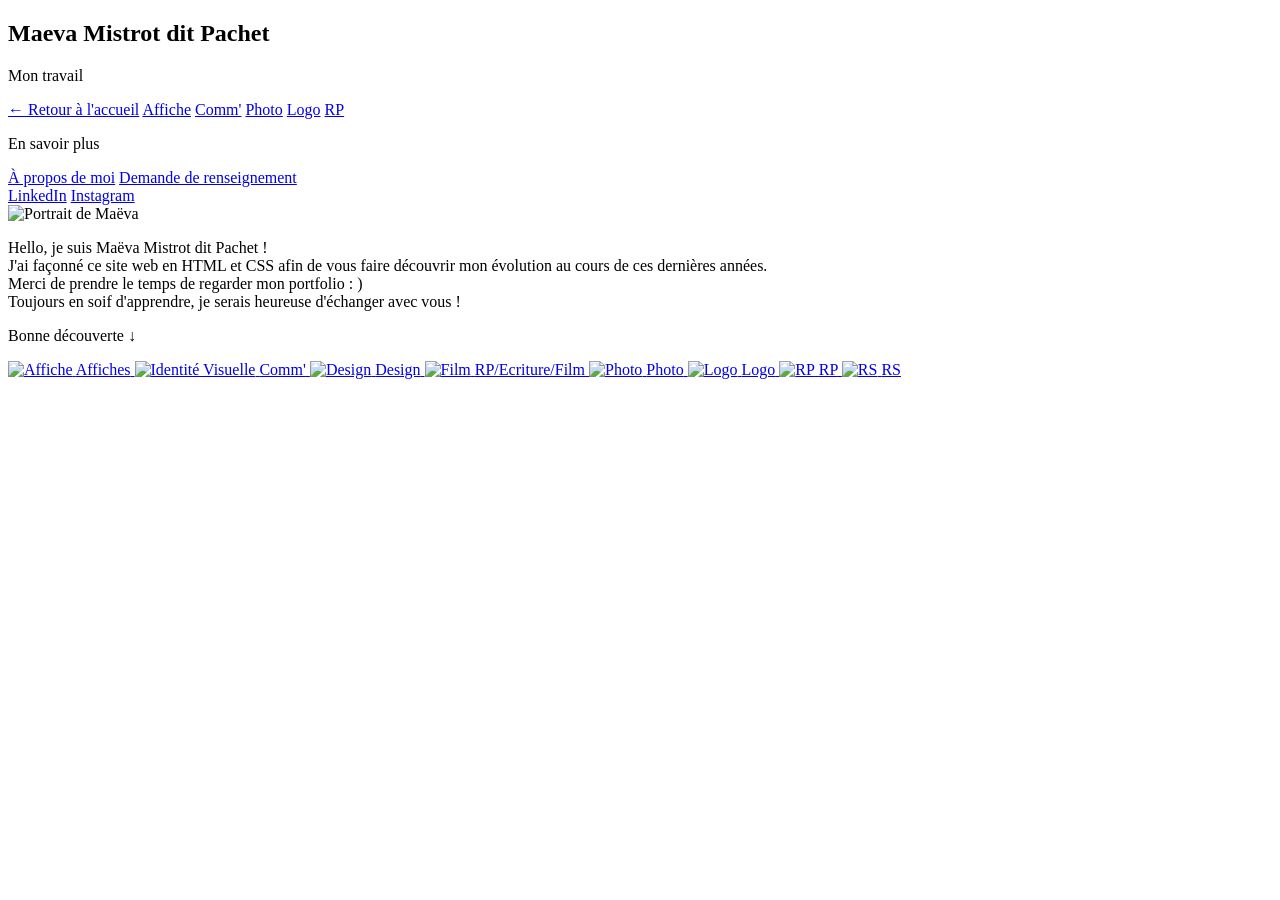
==== index.html @ 374b1b8c "Create index.html" ====
<!DOCTYPE html>
<html lang="fr">
<head>
    <meta charset="UTF-8">
    <meta name="viewport" content="width=device-width, initial-scale=1.0">
    <title>Portfolio - Maeva Mistrot dit Pachet</title>
    
    <link rel="preconnect" href="https://fonts.googleapis.com">
    <link rel="preconnect" href="https://fonts.gstatic.com" crossorigin>
    <link href="https://fonts.googleapis.com/css2?family=Inter:wght@400;600&family=Playfair+Display:ital,wght@0,400;0,600;1,400&display=swap" rel="stylesheet">
    <link rel="stylesheet" href="style.css">
</head>
    
<body class="page-accueil">

<div class="layout-wrapper">

    <!-- Barre latérale -->
    <div class="sidebar">
        <div class="sidebar-top">
            <h2 class="logo-text">Maeva Mistrot dit Pachet</h2>
            
            <div class="menu-lateral">
                <p class="menu-title">Mon travail</p>
                <nav class="menu-links">
                    <a href="index.html">← Retour à l'accueil</a>
                    <a href="page-affiches.html">Affiche</a>
                    <a href="page-comm.html">Comm'</a>
                    <a href="page-photo.html">Photo</a>
                    <a href="page-logo.html">Logo</a>
                    <a href="page-rp.html">RP</a> 
                </nav>

                <p class="menu-title">En savoir plus</p>
                <nav class="menu-links">
                    <a href="a-propos.html">À propos de moi</a>
                    <a href="contact.html">Demande de renseignement</a>
                </nav>
            </div>
        </div>

        <div class="social-links">
            <a href="https://www.linkedin.com/in/maëva-mistrot-dit-pachet/" target="_blank">LinkedIn</a>
            <a href="https://www.instagram.com/maeva.mdp?igsh=MXB2cDVnMjRlbTE3Ng%3D%3D&utm_source=qr" target="_blank">Instagram</a>
        </div>
    </div> 

    <!-- Contenu principal -->
    <div class="main-content">
        <div class="intro-section">
    <!-- La boîte pour la photo à gauche -->
    <div class="intro-photo reveal">
        <!-- Mets le bon nom de ton image portrait ici -->
        <img src="images/Screenshot 2026-05-28 at 20.35.17.png" alt="Portrait de Maëva">
    </div>

    <!-- La boîte pour le texte à droite -->
    <div class="intro-content">
        <p class="intro-text reveal">
            Hello, je suis Maëva Mistrot dit Pachet !<br>
            J'ai façonné ce site web en HTML et CSS afin de vous faire découvrir mon évolution au cours de ces dernières années.<br>
            Merci de prendre le temps de regarder mon portfolio : )<br>
            Toujours en soif d'apprendre, je serais heureuse d'échanger avec vous !
        </p>
        <p class="scroll-text reveal">Bonne découverte ↓</p>
    </div>
    
</div>

        <div class="gallery-grid">
    <a href="page-affiches.html" class="gallery-item">
        <img src="images/affiches/Futura 2.png" alt="Affiche">
        <span class="hover-text">Affiches</span>
    </a>
    <a href="page-comm.html" class="gallery-item">
        <img src="images/comm'/ID-V.png" alt="Identité Visuelle">
        <span class="hover-text">Comm'</span>
    </a>
    <a href="page-design.html" class="gallery-item">
        <img src="images/design/marylin monroe.png" alt="Design">
        <span class="hover-text">Design</span>
    </a>
    <a href="page-film.html" class="gallery-item">
        <img src="images/film/MistrotditPachet-Maeva-ludique-G2 copy.pdf" alt="Film">
        <span class="hover-text">RP/Ecriture/Film</span>
    </a>
    <a href="page-photo.html" class="gallery-item">
        <img src="images/photo/rose.jpg" alt="Photo">
        <span class="hover-text">Photo</span>
    </a>
    <a href="page-logo.html" class="gallery-item">
        <img src="images/logo/Crush production - Logo.png" alt="Logo">
        <span class="hover-text">Logo</span>
    </a>
    <a href="page-rp.html" class="gallery-item">
        <img src="images/RP/U1.png" alt="RP">
        <span class="hover-text">RP</span>
    </a>
    <a href="page-rs.html" class="gallery-item">
        <img src="images/RS/Umaine.png" alt="RS">
        <span class="hover-text">RS</span>
    </a>
</div>

</div>

<script>
    document.addEventListener("DOMContentLoaded", function() {
        const reveals = document.querySelectorAll('.reveal');
        const observer = new IntersectionObserver((entries) => {
            entries.forEach(entry => {
                if (entry.isIntersecting) {
                    entry.target.classList.add('active');
                    observer.unobserve(entry.target); 
                }
            });
        }, { threshold: 0.1 });
        reveals.forEach(reveal => observer.observe(reveal));
    });
</script>

</body>
</html>
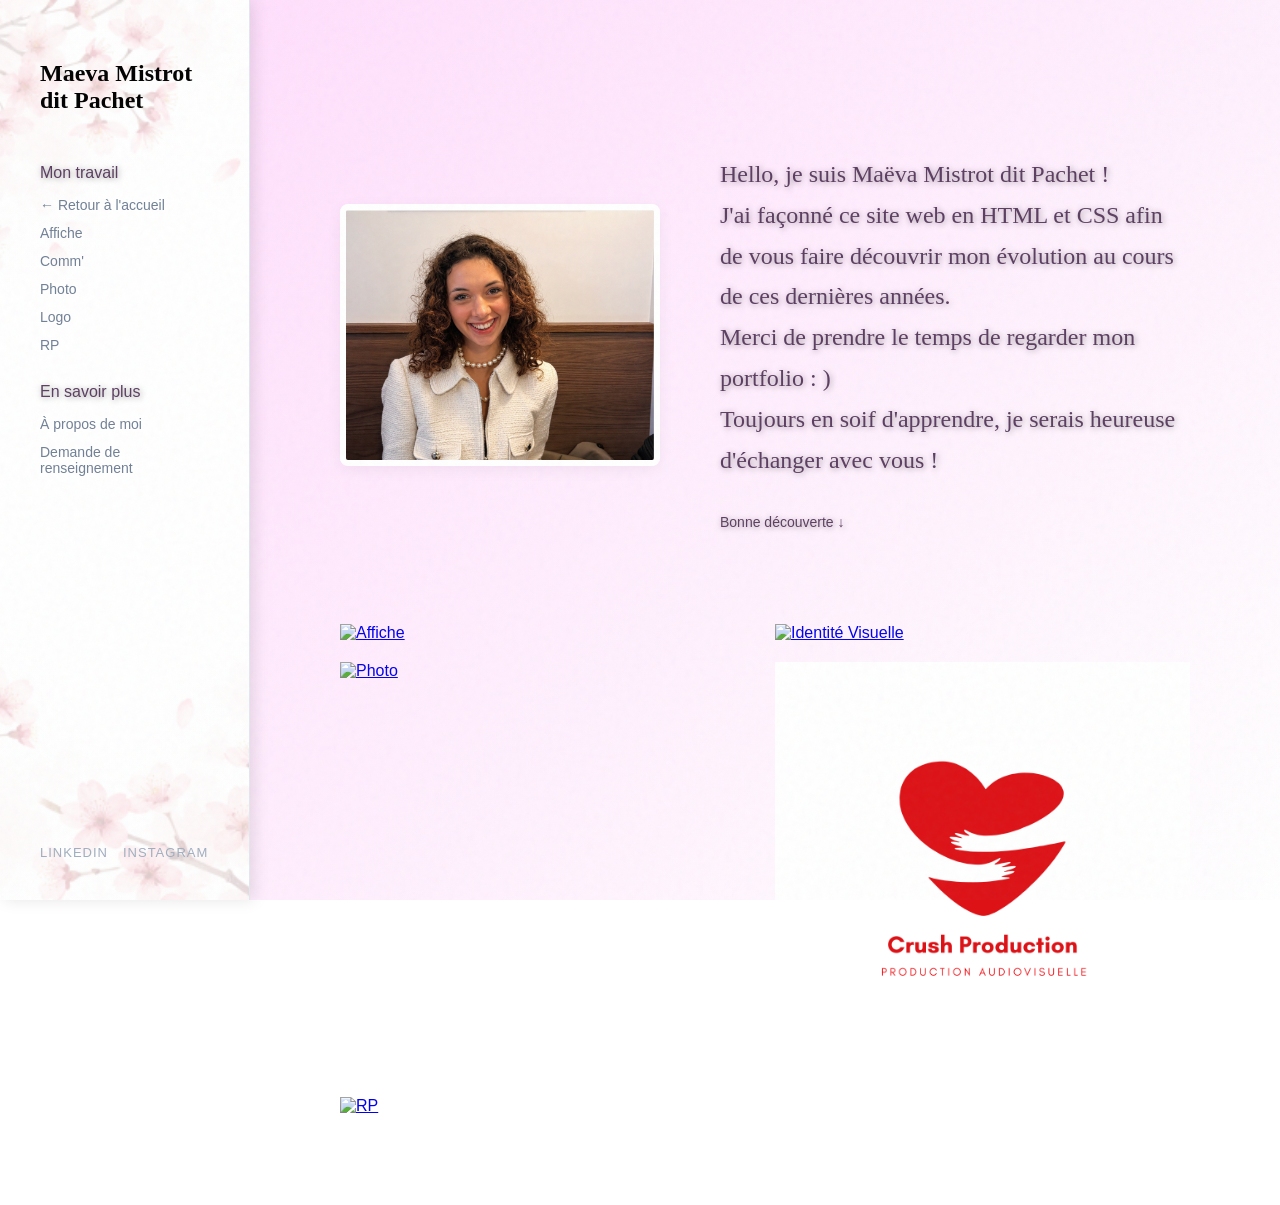
==== commit 6d837277: "Replace image links with PDF versions in gallery" ====
--- a/index.html
+++ b/index.html
@@ -69,23 +69,15 @@
 
         <div class="gallery-grid">
     <a href="page-affiches.html" class="gallery-item">
-        <img src="images/affiches/Futura 2.png" alt="Affiche">
+        <img src="images/affiches/Futura 2.pdf" alt="Affiche">
         <span class="hover-text">Affiches</span>
     </a>
     <a href="page-comm.html" class="gallery-item">
-        <img src="images/comm'/ID-V.png" alt="Identité Visuelle">
+        <img src="images/comm'/ID-V.pdf" alt="Identité Visuelle">
         <span class="hover-text">Comm'</span>
     </a>
-    <a href="page-design.html" class="gallery-item">
-        <img src="images/design/marylin monroe.png" alt="Design">
-        <span class="hover-text">Design</span>
-    </a>
-    <a href="page-film.html" class="gallery-item">
-        <img src="images/film/MistrotditPachet-Maeva-ludique-G2 copy.pdf" alt="Film">
-        <span class="hover-text">RP/Ecriture/Film</span>
-    </a>
     <a href="page-photo.html" class="gallery-item">
-        <img src="images/photo/rose.jpg" alt="Photo">
+        <img src="images/photo/rose.pdf" alt="Photo">
         <span class="hover-text">Photo</span>
     </a>
     <a href="page-logo.html" class="gallery-item">
@@ -93,12 +85,8 @@
         <span class="hover-text">Logo</span>
     </a>
     <a href="page-rp.html" class="gallery-item">
-        <img src="images/RP/U1.png" alt="RP">
+        <img src="images/RP/U1.pdf" alt="RP">
         <span class="hover-text">RP</span>
-    </a>
-    <a href="page-rs.html" class="gallery-item">
-        <img src="images/RS/Umaine.png" alt="RS">
-        <span class="hover-text">RS</span>
     </a>
 </div>
 
--- a/style.css
+++ b/style.css
@@ -0,0 +1,753 @@
+html { box-sizing: border-box; }
+*, *:before, *:after { box-sizing: inherit; }
+body {
+    margin: 0;
+    font-family: 'Inter', sans-serif; /* Applique Inter partout par défaut */
+    background-color: #f5f6f8;
+}
+@keyframes apparitionDouce {
+    0% {
+        opacity: 0; /* Totalement transparent au début */
+        transform: translateY(20px); /* Décalé de 20 pixels vers le bas */
+    }
+    100% {
+        opacity: 1; /* Totalement visible à la fin */
+        transform: translateY(0); /* Remis à sa position normale */
+    }
+}
+
+.layout-wrapper {
+    display: flex;
+    min-height: 100vh; 
+}
+
+
+.sidebar {
+    width: 250px !important;
+    min-width: 250px;
+    background-color: rgba(255, 255, 255, 0.6);
+    border-right: 1px solid #e2e8f0;
+    padding: 40px;
+    height: 100vh;
+    position: sticky;
+    top: 0;
+    display: flex !important; /* Doit être en flex pour que margin-top: auto fonctionne */
+    flex-direction: column;
+}
+
+
+.logo-text {
+    font-family: 'Playfair Display', serif; /* La police élégante */
+    font-size: 24px; /* On peut l'agrandir un tout petit peu */
+    color: #000000;
+    margin-bottom: 50px;
+}
+
+.menu-title {
+    font-weight: bold;
+    color: #000000;
+    margin-top: 30px;
+    margin-bottom: 15px;
+}
+
+.menu-links {
+    display: flex;
+    flex-direction: column; 
+    gap: 12px; 
+}
+
+.menu-links a {
+    text-decoration: none; 
+    color: #718096; 
+    font-size: 14px;
+    transition: color 0.3s ease; 
+}
+
+.menu-links a:hover {
+    color: #1a365d; 
+}
+.social-links {
+    display: flex;
+    gap: 15px;
+    margin-top: auto; /* C'est margin-TOP qui pousse le bloc vers le bas */
+}
+
+.social-links a {
+    text-decoration: none;
+    font-size: 13px; /* Un peu plus petit que le menu principal */
+    color: #a0aec0; /* Un gris un peu plus clair pour hiérarchiser l'information */
+    text-transform: uppercase; /* Met le texte en MAJUSCULES pour le style "brand design" */
+    letter-spacing: 1px; /* Espace légèrement les lettres */
+    transition: color 0.3s ease;
+}
+
+.social-links a:hover {
+    color: #1a365d;
+}
+.main-content {
+    flex: 1; 
+    background-color: #f5f6f8; 
+    animation: apparitionDouce 0.8s ease forwards;
+}
+
+.header-center h1 {
+    margin: 0; 
+}
+.header-left, .header-right {
+    flex: 1; 
+}
+
+.header-center {
+    text-align: center; 
+}
+
+.header-right {
+    text-align: right; 
+}
+.menu {
+    display: flex;
+    justify-content: space-between;
+    gap: 32px;
+}
+
+.container {
+    width: 80%;
+    margin: auto;
+}
+
+.full_width {
+    width: 100%;
+    margin: ;
+}
+.gallery {
+    display: flex;
+    justify-content: space-between;
+    width: 80%;
+    margin: auto;
+}
+.intro-section {
+    padding: 80px 40px;
+    display: flex; /* Active le mode côte à côte */
+    flex-direction: row; /* Image à gauche, texte à droite */
+    align-items: center; /* Centre verticalement la photo et le texte */
+    justify-content: center;
+    gap: 60px; /* L'espace entre la photo et le texte */
+    max-width: 1100px;
+    margin: 0 auto;
+}
+
+/* --- LA PHOTO --- */
+.intro-photo {
+    flex-shrink: 0; /* Empêche la photo de s'écraser si l'écran est petit */
+}
+
+.intro-photo img {
+    width: 320px; /* Ajuste la taille de la photo ici */
+    height: auto;
+    border-radius: 8px; /* Bords très légèrement arrondis */
+    border: 6px solid #ffffff; /* Le cadre blanc autour de la photo */
+    box-shadow: 0 4px 15px rgba(0,0,0,0.05); /* Une ombre très légère pour détacher la photo */
+}
+
+/* --- LE TEXTE --- */
+.intro-content {
+    display: flex;
+    flex-direction: column;
+}
+.intro-text {
+    font-family: 'Playfair Display', serif;
+    font-size: 24px;
+    color: #49376a;
+    line-height: 1.7;
+    margin-bottom: 20px;
+    text-align: left; /* Force le texte à s'aligner à gauche comme sur ta maquette */
+}
+
+.scroll-text {
+    font-size: 14px;
+    color: #5b3e61;
+    text-align: left;
+}
+.page-accueil p { 
+    color: #5b3e61; /* Ton texte en blanc */
+    
+    /* La magie opère ici : décalage X, décalage Y, flou, couleur (noir à 40% d'opacité) */
+    text-shadow: 1px 1px 6px rgba(0, 0, 0, 0.4); 
+    
+    /* Optionnel : un peu plus d'épaisseur de police aide aussi la lisibilité en blanc */
+    font-weight: 500; 
+}
+
+.scroll-text {
+    font-size: 14px;
+    color: #5b3e61; 
+}
+
+.gallery-grid {
+    display: grid; 
+    grid-template-columns: repeat(2, 1fr); 
+    gap: 20px; 
+    padding: 0 40px 40px 40px; 
+}
+
+.gallery-grid a {
+    display: block;
+    width: 100%;
+    overflow: hidden; 
+}
+
+.gallery-grid img {
+    width: 100%;
+    height: 100%;
+    object-fit: cover;
+    display: block;
+    transition: transform 0.5s ease, opacity 0.5s ease; 
+}
+
+.gallery-grid a:hover img {
+    transform: scale(1.03); 
+    opacity: 0.9; 
+}
+
+.project-article {
+    padding: 60px 40px;
+    max-width: 800px; /* On limite la largeur pour que le texte reste lisible */
+    margin: 0 auto; /* Centre l'article au milieu de la colonne de droite */
+}
+
+/* Titres de l'article */
+.project-title {
+    font-family: 'Playfair Display', serif;
+    font-size: 42px;
+    color: #5b3e61;
+    margin-bottom: 10px;
+}
+
+.project-subtitle {
+    font-size: 18px;
+    color: #718096;
+    margin-bottom: 40px;
+    line-height: 1.5;
+}
+
+/* L'image principale (Hero image) en haut de l'article */
+.project-hero-image {
+    width: 100%;
+    height: 400px;
+    object-fit: cover;
+    margin-bottom: 40px;
+}
+
+/* Le corps du texte */
+.project-text {
+    font-size: 16px;
+    line-height: 1.8;
+    color: #2d3748;
+}
+
+.project-text h3 {
+    font-family: 'Playfair Display', serif;
+    color: #1a365d;
+    margin-top: 40px;
+}
+.contact-section {
+    padding: 60px 40px;
+    max-width: 600px; /* Un formulaire trop large est désagréable à remplir */
+    margin: 0 auto;
+}
+
+.contact-form {
+    margin-top: 40px;
+    display: flex;
+    flex-direction: column; /* Aligne les champs les uns sous les autres */
+    gap: 24px; /* Espace proprement chaque bloc du formulaire */
+}
+
+/* Le texte au-dessus des champs */
+.form-group label {
+    display: block;
+    font-size: 14px;
+    font-weight: 600;
+    color: #1a365d;
+    margin-bottom: 8px;
+}
+
+/* Les champs de saisie (texte court et texte long) */
+.form-group input, 
+.form-group textarea {
+    width: 100%;
+    padding: 16px;
+    font-family: 'Inter', sans-serif;
+    font-size: 15px;
+    background-color: #ffffff;
+    border: 1px solid #e2e8f0; /* Une bordure très fine et discrète */
+    border-radius: 4px; /* Des coins très légèrement arrondis */
+    box-sizing: border-box; /* Essentiel pour que le champ ne dépasse pas du cadre */
+    transition: border-color 0.3s ease;
+}
+
+/* L'effet quand on clique dans un champ pour écrire */
+.form-group input:focus, 
+.form-group textarea:focus {
+    outline: none; /* Enlève le contour bleu par défaut du navigateur */
+    border-color: #1a365d; /* La bordure devient bleu marine pour guider l'oeil */
+}
+
+/* Le bouton d'envoi */
+.submit-btn {
+    background-color: #1a365d;
+    color: #ffffff;
+    font-family: 'Inter', sans-serif;
+    font-weight: 600;
+    font-size: 16px;
+    padding: 16px 32px;
+    border: none;
+    border-radius: 4px;
+    cursor: pointer;
+    margin-top: 10px;
+    transition: background-color 0.3s ease;
+}
+
+.submit-btn:hover {
+    background-color: #2c5282; /* Le bleu s'éclaircit légèrement au survol */
+}
+.about-section {
+    padding: 80px 40px;
+    max-width: 1000px;
+    margin: 0 auto;
+    display: flex; /* Met les deux boîtes (image et texte) côte à côte */
+    gap: 60px; /* Un grand espace très élégant entre la photo et le texte */
+    align-items: center; /* Centre le tout verticalement */
+}
+
+/* La zone de l'image */
+.about-image {
+    flex: 1; /* Prend la moitié de l'espace */
+}
+
+.about-image img {
+    width: 100%;
+    height: 500px; /* Une belle hauteur pour un format portrait */
+    object-fit: cover;
+    border-radius: 4px; /* Adoucit très légèrement les angles */
+}
+
+/* La zone de texte */
+.about-text {
+    flex: 1; /* Prend l'autre moitié de l'espace */
+    font-size: 16px;
+    line-height: 1.8;
+    color: #2d3748;
+}
+
+.about-text p {
+    margin-bottom: 20px;
+}
+
+/* Une petite boîte stylisée pour mettre en valeur ta recherche de stage */
+.highlight-box {
+    margin-top: 40px;
+    padding: 24px;
+    background-color: #f0f4f8; /* Un gris-bleu très très clair */
+    border-left: 4px solid #1a365d; /* Une ligne verticale bleue pour attirer l'oeil */
+}
+
+.highlight-box p {
+    margin: 0;
+    color: #1a365d;
+}
+.menu-links a.active {
+    color: #1a365d; /* Le bleu marine foncé */
+    font-weight: 600; /* Écrit plus épais */
+}
+@media (max-width: 768px) {
+    
+    .layout-wrapper {
+        flex-direction: column;
+    }
+
+    .sidebar {
+        width: 100%;
+        height: auto;
+        position: relative; 
+        padding: 30px 20px;
+    }
+
+    .intro-section {
+        padding: 40px 20px;
+    }
+    .intro-text {
+        font-size: 20px;
+    }
+
+    .gallery-grid {
+        grid-template-columns: 1fr; 
+        padding: 0 20px 40px 20px;
+    }
+}
+.about-section {
+        flex-direction: column;
+        padding: 40px 20px;
+        gap: 30px;
+    }
+.galerie-affiches {
+    display: grid;
+    grid-template-columns: repeat(3, 1fr); /* Met 2 images par ligne */
+    gap: 30px;
+    padding: 40px;
+}
+
+/* La boîte qui contient l'image et le texte */
+.affiche-item {
+    position: relative;
+    overflow: hidden; /* Empêche l'image de déborder quand elle zoome */
+    border-radius: 4px;
+}
+
+.affiche-item img {
+    width: 100%;
+    height: 100%;
+    object-fit: cover;
+    display: block;
+    transition: transform 0.4s ease; /* Prépare le zoom fluide */
+}
+
+/* Le fond coloré qui contient le texte */
+.affiche-overlay {
+    position: absolute;
+    top: 0;
+    left: 0;
+    width: 100%;
+    height: 100%;
+    background-color: rgba(26, 54, 93, 0.85); /* Ton bleu marine en semi-transparent */
+    color: #ffffff;
+    display: flex;
+    align-items: center;
+    justify-content: center;
+    text-align: center;
+    padding: 20px;
+    opacity: 0; /* Totalement invisible au départ */
+    transition: opacity 0.4s ease; /* Prépare l'apparition en fondu */
+    box-sizing: border-box; 
+    
+    background-color: rgba(26, 54, 93, 0.85);
+    color: #ffffff;
+    display: flex;
+    align-items: center;
+    justify-content: center;
+    text-align: center;
+    padding: 20px;
+    opacity: 0;
+    transition: opacity 0.4s ease;
+}
+
+/* L'action déclenchée par la souris */
+.affiche-item:hover .affiche-overlay {
+    opacity: 1; /* Le texte et le fond bleu apparaissent */
+}
+
+.affiche-item:hover img {
+    transform: scale(1.05); /* L'image zoome très légèrement en arrière-plan */
+}
+.affiche-overlay p {
+    font-family: 'Palatino', 'Palatino Linotype', 'Book Antiqua', serif;
+    font-size: 18px; /* Tu pourras ajuster cette taille selon tes préférences */
+    margin: 0;
+}
+.galerie-2-colonnes {
+    display: grid;
+    grid-template-columns: repeat(2, 1fr);
+    gap: 30px;
+    padding: 0 40px 40px 40px; /* J'ai mis 0 en haut pour que cette grille ne soit pas trop éloignée de celle du dessus */
+}
+.affiche-item {
+    cursor: pointer;
+}
+
+.modal {
+    display: none; /* Invisible par défaut */
+    position: fixed; 
+    z-index: 1000; /* Passe par-dessus le menu et tout le reste */
+    left: 0;
+    top: 0;
+    width: 100%; 
+    height: 100%; 
+    background-color: rgba(0, 0, 0, 0.85); /* Fond noir transparent */
+    align-items: center; /* Centre verticalement */
+    justify-content: center; /* Centre horizontalement */
+}
+
+/* L'image une fois ouverte */
+.modal-content {
+    display: block; /* Force l'image à se comporter comme un gros bloc */
+    max-width: 90vw; /* 90% de la largeur de l'écran */
+    max-height: 90vh; /* 90% de la hauteur de l'écran */
+    width: auto; 
+    height: auto;
+    object-fit: contain; 
+    border-radius: 4px;
+    animation: zoomRapide 0.3s ease; 
+    margin: auto; /* S'assure qu'elle est bien au centre */
+}
+
+/* L'animation fluide */
+@keyframes zoomRapide {
+    from { transform: scale(0.9); opacity: 0; }
+    to { transform: scale(1); opacity: 1; }
+}
+
+/* La croix pour fermer */
+.close-modal {
+    position: absolute;
+    top: 20px;
+    right: 40px;
+    color: #ffffff;
+    font-size: 40px;
+    font-weight: bold;
+    cursor: pointer;
+    transition: color 0.3s ease;
+}
+
+.close-modal:hover {
+    color: #1a365d; /* Ton bleu au survol de la croix */
+}
+.galerie-7-colonnes {
+    display: grid;
+    /* La partie magique : on dit à la grille de créer 7 colonnes de largeur égale */
+    grid-template-columns: repeat(7, 1fr);
+    gap: 10px; /* On réduit un peu l'espace pour que ça tienne sur l'écran */
+    padding: 0 40px 40px 40px;
+}
+.menu-links a.active {
+    color: #1a365d; 
+    font-weight: bold;
+}
+body.page-accueil {
+    /* Le dégradé : part du rose en haut à gauche vers le blanc en bas à droite */
+    background: linear-gradient(135deg, #FFDBFC 0%, #FFFFFF 100%);
+    
+    /* Assure que le dégradé couvre bien toute la hauteur de l'écran, même s'il y a peu de texte */
+    min-height: 100vh;
+    
+    /* Empêche le fond de se répéter si la page est très longue */
+    background-attachment: fixed;
+}
+
+body.page-accueil .layout-wrapper,
+body.page-accueil .main-content {
+    background-color: transparent;
+}
+.portfolio-grid {
+    display: grid;
+    grid-template-columns: repeat(2, 1fr);
+    gap: 40px;
+    align-items: start; /* Crucial pour ne pas étirer les images */
+}
+
+/* On cible une image sur deux pour la décaler vers le bas */
+.portfolio-grid .portfolio-image:nth-child(even) {
+    margin-top: 80px;
+}
+
+.titre-fusion {
+    font-size: 5rem;
+    font-weight: bold;
+    color: #2C2A29; 
+    mix-blend-mode: difference; /* Le texte s'inverse par rapport au fond */
+    z-index: 10;
+    /* À positionner en 'absolute' pour déborder sur ton image */
+}
+body::before {
+    content: "";
+    position: fixed;
+    top: 0;
+    left: 0;
+    width: 100vw;
+    height: 100vh;
+    pointer-events: none; /* Crucial : permet de cliquer "à travers" le grain */
+    z-index: 9999; /* Toujours au premier plan */
+    
+    /* Génération du bruit en SVG */
+    background-image: url("data:image/svg+xml,%3Csvg viewBox='0 0 200 200' xmlns='http://www.w3.org/2000/svg'%3E%3Cfilter id='noiseFilter'%3E%3CfeTurbulence type='fractalNoise' baseFrequency='0.65' numOctaves='3' stitchTiles='stitch'/%3E%3C/filter%3E%3Crect width='100%25' height='100%25' filter='url(%23noiseFilter)'/%3E%3C/svg%3E");
+    
+    /* On règle l'intensité ici (0.04 c'est très subtil) */
+    opacity: 0.04; 
+}
+.reveal {
+    opacity: 0; /* L'élément est transparent au départ */
+    transform: translateY(40px); /* L'élément est décalé vers le bas */
+    transition: all 0.8s cubic-bezier(0.5, 0, 0, 1); /* La fluidité du mouvement */
+}
+
+.reveal.active {
+    opacity: 1; /* L'élément devient visible */
+    transform: translateY(0); /* L'élément remonte à sa place naturelle */
+}
+.sidebar {
+    /* 1. Structure interne et espacement (pour ranger tes menus) */
+    box-sizing: border-box; 
+    padding: 40px;
+    display: flex;
+    flex-direction: column;
+    justify-content: space-between;
+
+    position: fixed;
+    left: -300px; 
+    top: 0;
+    height: 100vh;
+    width: 300px; 
+    z-index: 1000;
+    transition: left 0.4s cubic-bezier(0.25, 0.8, 0.25, 1); 
+    box-shadow: 4px 0 15px rgba(0,0,0,0.1); 
+    
+    /* 3. Le fond avec ton image (sans le filtre qui effaçait tout) */
+background-image: linear-gradient(rgba(255, 255, 255, 0.8), rgba(255, 255, 255, 0.8)), url('images/images1/fond_sidebar.svg') !important;    
+    /* ⚠️ VÉRIFIE BIEN CE CHEMIN : As-tu vraiment créé un dossier "images1" dans ton dossier "images" ? */
+    background-image: url('images/images1/fond_sidebar.svg'); 
+    
+    background-size: cover; 
+    background-position: center; 
+    background-repeat: no-repeat;
+}
+
+/* 2. La zone de déclenchement (une bande de 30px à gauche de l'écran) */
+.zone-declencheur {
+    position: fixed;
+    left: 0;
+    top: 0;
+    width: 30px; 
+    height: 100vh;
+    z-index: 999;
+}
+
+/* 3. L'action : Quand on survole la zone OU la sidebar elle-même, elle revient à left: 0 */
+.zone-declencheur:hover + .sidebar,
+.sidebar:hover {
+    left: 0;
+}
+
+/* 4. On adapte le contenu principal pour qu'il prenne 100% de la largeur maintenant que la barre est cachée */
+.layout-wrapper {
+    display: block; 
+}
+
+.main-content {
+    margin-left: 0;
+    width: 100%;
+    padding-left: 50px; /* On laisse un petit espace à gauche pour que le texte ne touche pas le bord */
+}
+.icone-menu {
+    position: fixed;
+    top: 30px;
+    left: 20px;
+    font-size: 32px; /* Taille de l'icône */
+    color: #1a365d; /* Ton bleu foncé professionnel */
+    z-index: 999;
+    transition: transform 0.3s ease, color 0.3s ease;
+    /* Optionnel : Une petite ombre pour qu'elle se détache bien de tes photos */
+    text-shadow: 0px 2px 5px rgba(255, 255, 255, 0.8);
+}
+
+/* Le détail "agence" : l'icône réagit quand on approche la souris */
+.zone-declencheur:hover .icone-menu {
+    transform: scale(1.1); /* Grossit légèrement */
+    color: #FFDBFC; /* Passe en rose pastel au survol */
+}
+body { margin: 0; font-family: 'Inter', sans-serif; background-color: #f5f6f8; }
+
+/* 1. Le conteneur qui force la mise en page en deux colonnes */
+.layout-wrapper {
+    display: flex !important; /* !important force le navigateur à appliquer le flex */
+    width: 100%;
+    min-height: 100vh;
+}
+
+/* 2. La sidebar : largeur fixe et forcée */
+/* 2. La sidebar : largeur fixe et forcée */
+.sidebar {
+    width: 250px !important;
+    min-width: 250px;
+    background-color: #ffffff;
+    border-right: 1px solid #e2e8f0;
+    padding: 40px;
+    height: 100vh;
+    position: sticky;
+    top: 0;
+    box-sizing: border-box !important;
+    display: flex !important; 
+    flex-direction: column !important;
+}
+
+/* 3. Le contenu de droite */
+.main-content {
+    flex: 1;
+    padding: 50px;
+    background-color: #f5f6f8;
+}
+img {
+    max-width: 100%;
+    height: auto;
+}
+
+/* 4. Pour être sûr que rien ne cache la sidebar */
+.logo-text { font-family: 'Playfair Display', serif; font-size: 24px; color: #000000; }
+/* --- RÉGLAGES RESPONSIVE GÉNÉRAUX --- */
+
+/* Pour les tablettes et petits écrans (max 1024px) */
+@media (max-width: 1024px) {
+    .galerie-affiches, .galerie-2-colonnes {
+        grid-template-columns: repeat(2, 1fr) !important; /* Passe à 2 colonnes */
+    }
+}
+
+/* Pour les téléphones (max 768px) */
+@media (max-width: 768px) {
+    .layout-wrapper {
+        flex-direction: column !important; /* Empile sidebar et contenu */
+    }
+
+    .sidebar {
+        width: 100% !important;
+        height: auto !important;
+        position: relative !important;
+        padding: 20px !important;
+    }
+
+    /* Passe les galeries en une seule colonne sur mobile */
+    .galerie-affiches, .galerie-2-colonnes {
+        grid-template-columns: 1fr !important;
+        padding: 20px !important;
+    }
+
+    .main-content {
+        padding: 20px !important;
+    }
+
+    .project-title { font-size: 32px !important; }
+}
+.gallery-item {
+    position: relative;
+    display: block;
+    overflow: hidden;
+}
+
+.hover-text {
+    position: absolute;
+    top: 0;
+    left: 0;
+    width: 100%;
+    height: 100%;
+    display: flex;
+    align-items: center;
+    justify-content: center;
+    background: rgba(255, 255, 255, 0.8); /* Fond blanc semi-transparent */
+    color: #49376a; /* Couleur de ton texte */
+    font-weight: bold;
+    font-size: 18px;
+    opacity: 0; /* Caché au repos */
+    transition: opacity 0.3s ease; /* Effet de fondu doux */
+}
+
+.gallery-item:hover .hover-text {
+    opacity: 1; /* Apparaît au survol */
+}
